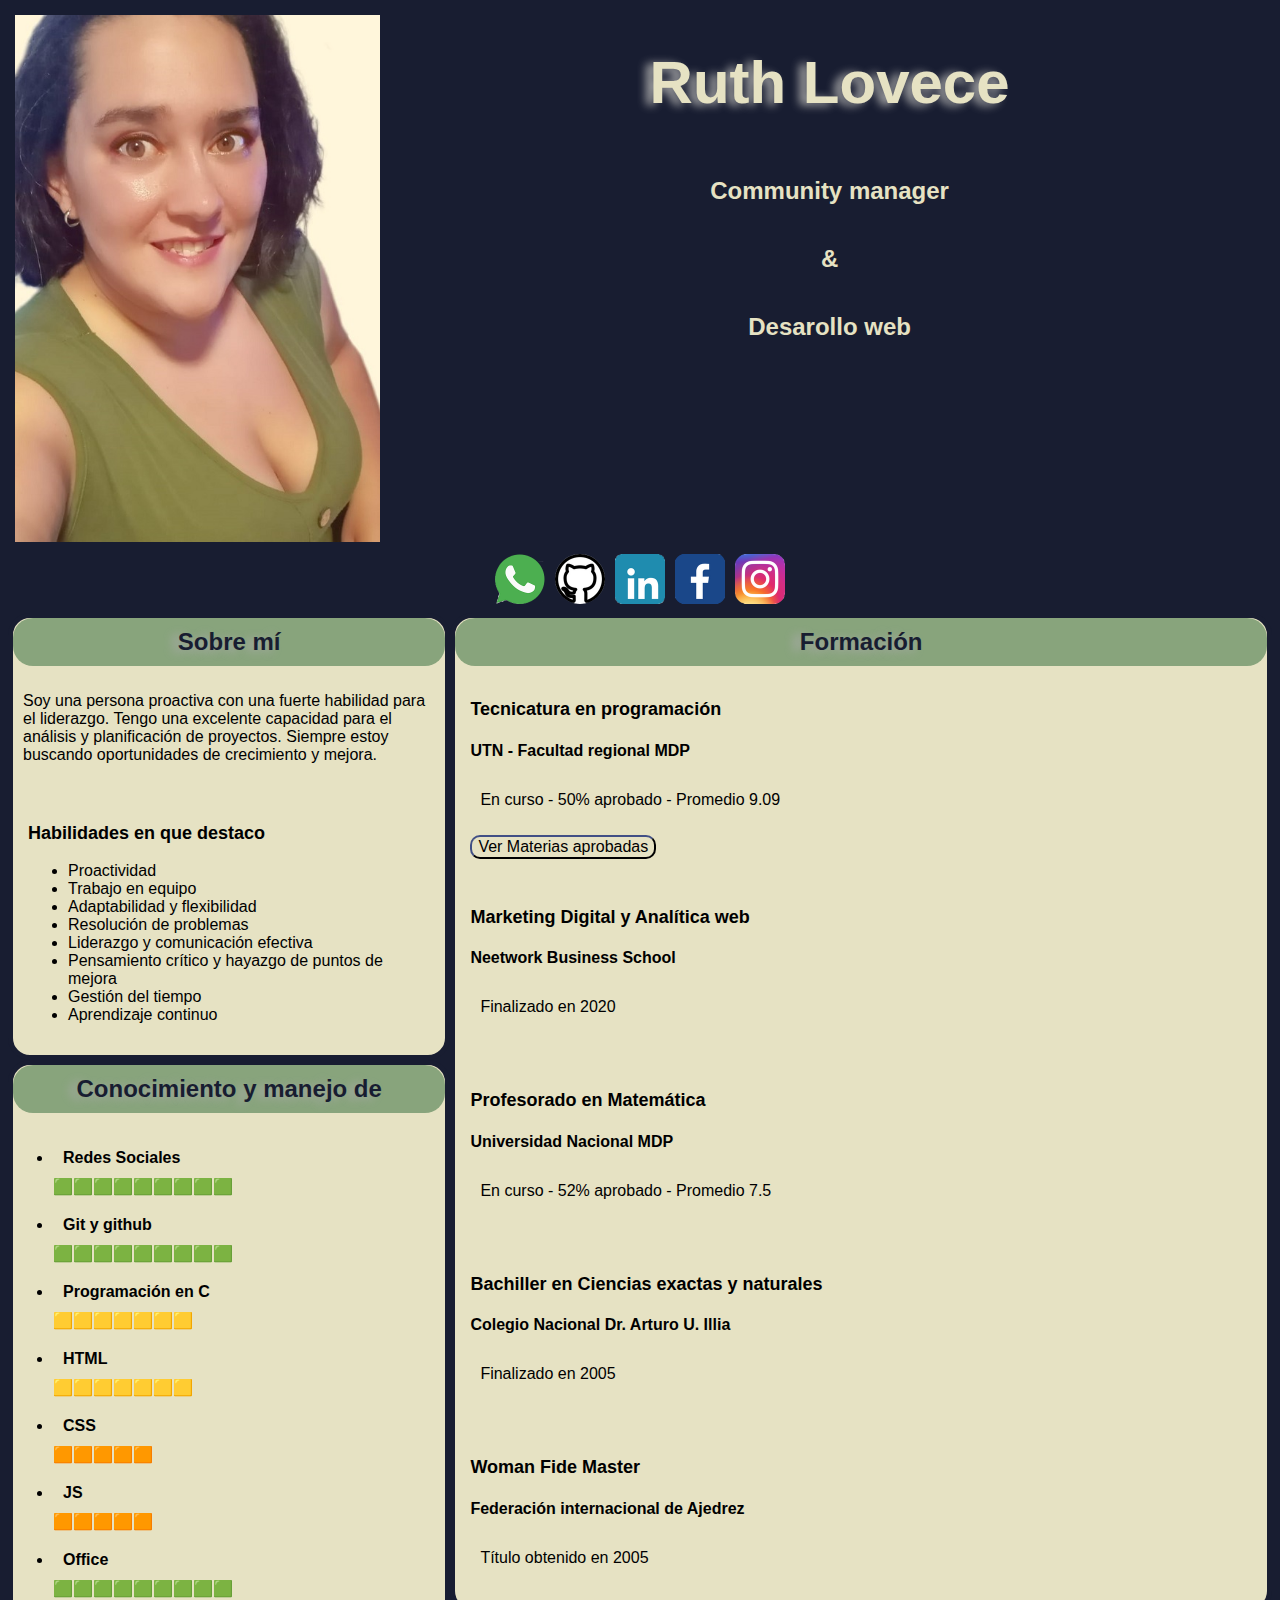
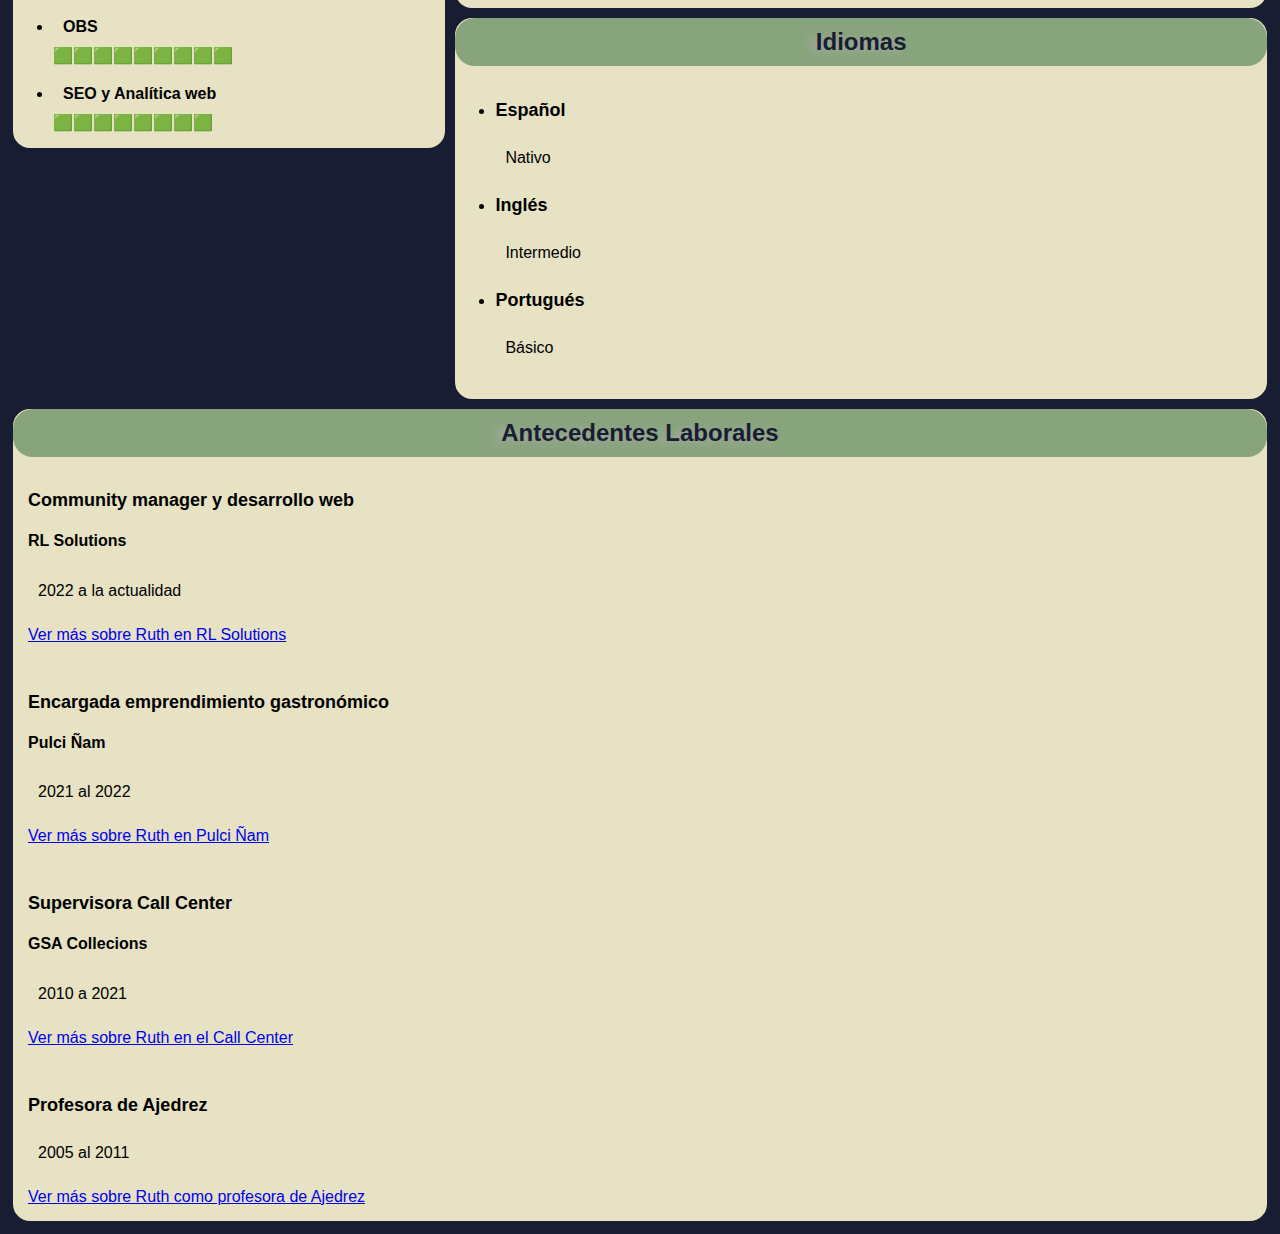
==== index.html @ 18d8d047 "Corrijo nombre archivo" ====
<!DOCTYPE html>
<html lang="es">
<head>
    <meta charset="UTF-8">
    <meta http-equiv="X-UA-Compatible" content="IE=edge">
    <link rel="stylesheet" href="CSS/style.css"> 
    <meta name="viewport" content="width=device-width, initial-scale=1.0">
    <title>Ruth Lovece</title>
</head>
<body>
    <header>
        <div id="inicio">
            <img id="imgPrincipal" src="Imagenes/Ruth Lovece.jpeg" alt="Foto Ruth Lovece">
            <div id="nombre">
                <h1>Ruth Lovece</h1>
                <h2> 
                    Community manager
                </h2>
                <h2> 
                    &
                </h2>
                <h2> 
                    Desarollo web
                </h2>
            </div>
        </div>
        <div id="rrss">
            <a href="https://wa.me/+5492291571508"><img src="Imagenes/WhatsApp.png" alt="Icono WhatsApp" ></a>
            <a href="https://github.com/rlovece"><img src="Imagenes/Git.png" alt="Icono github" ></a>
            <a href="https://www.linkedin.com/in/ruth-lovece/"><img src="Imagenes/in.png" alt="Icono linkedin" ></a>
            <a href="https://www.facebook.com/RL.Solutions.365"><img src="Imagenes/fb.png" alt="Icono facebook" ></a>
            <a href="https://www.instagram.com/rl.solutions.365/"><img src="Imagenes/instagram (1).png" alt="Icono Instagram" ></a>
        </div>
    </header>
    <div id="arriba">
        <div id="izquierda">
            <section class="apartado" id="sobre-mi">
                <h2>Sobre mí</h2>
                <p>
                    Soy una persona proactiva con una fuerte habilidad para el liderazgo. Tengo una excelente capacidad para el análisis  y planificación de proyectos. Siempre estoy buscando oportunidades de crecimiento y mejora.
                </p>
                <div id="habilidades">
                    <h3>Habilidades en que destaco</h3>
                    <ul>
                        <li>
                            Proactividad
                        </li>
                        <li>
                            Trabajo en equipo
                        </li>
                        <li>
                            Adaptabilidad y flexibilidad
                        </li>
                        <li>
                            Resolución de problemas
                        </li>
                        <li>
                            Liderazgo y comunicación efectiva
                        </li>
                        <li>
                            Pensamiento crítico y hayazgo de puntos de mejora
                        </li>
                        <li>
                            Gestión del tiempo
                        </li>
                        <li>
                            Aprendizaje continuo
                        </li>
                    </ul>
                </div>
            </section>

            <section class="apartado" id="conocimientos">
                <h2>Conocimiento y manejo de</h2>
                <ul>
                    <li>
                        <p class="itemConocimiento"><strong> Redes Sociales </strong> </p> 
                        <p class="barra">  🟩🟩🟩🟩🟩🟩🟩🟩🟩</p>
                    </li>
                    <li>
                        <p class="itemConocimiento"><strong> Git y github </strong> </p>
                        <p class="barra"> 🟩🟩🟩🟩🟩🟩🟩🟩🟩</p>
                    </li>
                    <li>
                        <p class="itemConocimiento"><strong> Programación en C </strong></p> 
                        <p class="barra"> 🟨🟨🟨🟨🟨🟨🟨</p>
                    </li>
                    <li>
                        <p class="itemConocimiento"><strong> HTML </strong> </p> 
                        <p class="barra"> 🟨🟨🟨🟨🟨🟨🟨</p>
                    </li>
                    <li>
                        <p class="itemConocimiento"><strong> CSS </strong> </p>
                        <p class="barra"> 🟧🟧🟧🟧🟧</p>
                    </li>
                    <li>
                        <p class="itemConocimiento"><strong> JS </strong></p>
                        <p class="barra"> 🟧🟧🟧🟧🟧</p>
                    </li>
                    <li>
                        <p class="itemConocimiento"><strong> Office </strong> </p>
                        <p class="barra"> 🟩🟩🟩🟩🟩🟩🟩🟩🟩</p>
                    </li>
                    <li>
                        <p class="itemConocimiento"><strong> OBS </strong> </p>
                        <p class="barra">🟩🟩🟩🟩🟩🟩🟩🟩🟩</p>
                    </li>
                    <li>
                        <p class="itemConocimiento"><strong> SEO y Analítica web </strong> </p>
                        <p class="barra">🟩🟩🟩🟩🟩🟩🟩🟩</p>
                    </li>
                </ul>
            </section>
        </div>
        <div id="derecha">
            <section class="apartado" id="formacion" >
                <h2>Formación</h2>
                <div id="item-formacion">
                    <h3>Tecnicatura en programación</h3>
                    <h4 id="instituto"> UTN -  Facultad regional MDP</h4>
                    <p id="estado-formación"> En curso - 50% aprobado - Promedio 9.09</p>
                    <button id="ver-Materias">Ver Materias aprobadas</button>
                    <button id="ocultar-Materias">Ocultar Materias</button>
                    <img id="materiasUTN" src="Imagenes/materiasAprobadas.png" alt="materias aprobradas UTN">
                </div>

                <div id="item-formacion">
                    <h3>Marketing Digital y Analítica web</h3>
                    <h4 id="instituto"> Neetwork Business School </h4>
                    <p id="estado-formación"> Finalizado en 2020</p>
                </div>

                <div id="item-formacion">
                    <h3>Profesorado en Matemática</h3>
                    <h4 id="instituto"> Universidad Nacional MDP </h4>
                    <p id="estado-formación"> En curso - 52% aprobado - Promedio 7.5</p>
                </div>

                <div id="item-formacion">
                    <h3>Bachiller en Ciencias exactas y naturales</h3>
                    <h4 id="instituto"> Colegio Nacional Dr. Arturo U. Illia </h4>
                    <p id="estado-formación"> Finalizado en 2005</p>
                </div>

                <div id="item-formacion">
                    <h3>Woman Fide Master</h3>
                    <h4 id="instituto"> Federación internacional de Ajedrez </h4>
                    <p id="estado-formación"> Título obtenido en 2005</p>
                </div>
            </section>
            <section class="apartado" id="idiomas">
                <h2>Idiomas</h2>
                <ul>
                    <li>
                        <h3>Español</h3>
                        <p>Nativo</p>
                    </li>
                    <li>
                        <h3>Inglés</h3>
                        <p>Intermedio</p>
                    </li>
                    <li>
                        <h3>Portugués</h3>
                        <p>Básico</p>
                    </li>
                </ul>
            </section>
        </div>
    </div>
    <div id="abajo">
        <section class="apartado" id="laboral" >
            <h2>Antecedentes Laborales</h2>
            <div id="item-laboral">
                <h3>Community manager y desarrollo web</h3>
                <h4 id="lugar-laboral"> RL Solutions</h4>
                <p id="fecha-laboral"> 2022 a la actualidad</p>
                <a href="RuthEnRLSOlutions.html"> Ver más sobre Ruth en RL Solutions</a>
            </div>

            <div id="item-laboral">
                <h3>Encargada emprendimiento gastronómico</h3>
                <h4 id="lugar-laboral">Pulci Ñam</h4>
                <p id="fecha-laboral"> 2021 al 2022</p>
                <a href="RuthEnPulciÑam.html"> Ver más sobre Ruth en Pulci Ñam</a>
            </div>

            <div id="item-laboral">
                <h3>Supervisora Call Center</h3>
                <h4 id="lugar-laboral">GSA Collecions</h4>
                <p id="fecha-laboral">2010 a 2021</p>
                <a href="RuthEnCallCenter.html"> Ver más sobre Ruth en el Call Center</a>
            </div>

            <div id="item-laboral">
                <h3>Profesora de Ajedrez</h3>
                <p id="fecha-laboral">2005 al 2011</p>
                <a href="RuthEnClasesAjedrez.html"> Ver más sobre Ruth como profesora de Ajedrez</a>
            </div>
        </section>
    </div>

    <script src ="js/RuthCV.js"></script>
</body>
</html>
---- CSS/style.css ----
* {
    box-sizing: border-box;
    font-family: 'Lucida Sans', 'Lucida Sans Regular', 'Lucida Grande', 'Lucida Sans Unicode', Geneva, Verdana, sans-serif;
}

header{
    display: flex;
    flex-direction: column;
}

#inicio {
    display: flex;
    flex-direction: row;
    background-color: #181D31; ;
}

#nombre {
    display: flex;
    flex-direction: column;
    align-items: center;
    background-color: #181D31; ;
    color: #E6E2C3;
    width: 70%;
}

#imgPrincipal {
    display: block;
    margin: auto;
    padding: 7px;
    width: 30%;
}

h1 {
    font-size: 60px;
    text-shadow: -7px 2px 10px #aaa;
}

body {
    background-color: #181D31;
}

#arriba {
    display: flex;
    flex-direction: row;
}

#izquierda {
    width: 35%;
}

#derecha {
    width: 65%;
}

#rrss {
    display: flex;
    flex-direction: row;
    justify-content: center;
    background-color: #181D31; ;
}

#rrss img {
    width: 60px;
    padding: 5px;
}

.apartado {
    display: flex;
    flex-direction: column;
    background-color: #E6E2C3;
    border: 5px;
    border-style: solid;
    border-radius: 22px;
    border-color: #181D31;
}

.apartado h2 {
    display: flex;
    justify-content: center;
    text-shadow: -7px 2px 10px #aaa;
    color: #181D31;
    background-color: #88A47C;
    margin: 0px;
    padding: 10px;
    border-radius: 20px;
}

h3 {
    font-size: 18px;
}

#habilidades {
    font-size: 16px;
    padding: 15px;
}

p {
    font-size: 16px;
    padding: 10px;
}

#item-formacion {
    padding: 15px;
}

#item-laboral{
    padding: 15px;
}

button{
    display: flex;
    flex-direction: row;
    align-items: center;
    border-color: #181D31;
    font-size: medium;
    background: #E6E2C3;
    border-radius: 10px;
}

button img {
    width: 30px;
}

#materiasAp {
    width: 95%;
    margin: 20px;
    border-radius: 10px;
}

.itemConocimiento {
    margin-top: 10px;
    margin-bottom: 0px;
}

.barra {
    margin: 0px;
    padding: 0px;
}


@media (max-width: 700px) {
    #imgPrincipal {
        width: 40%;
    }
    h1 {
        font-size: 40px;
    }
    h2 {
        font-size: 20px;
    }
    #arriba {
        flex-direction: column;
    }
    #izquierda {
        width: 100%;
    }
    
    #derecha {
        width: 100%;
    }
    
}

@media (max-width: 453px) {
    h1 {
        font-size: 20px;
    }
    h2 {
        font-size: 12px;
    }
    #rrss img {
        width: 45px;
        padding: 5px;
    }
}
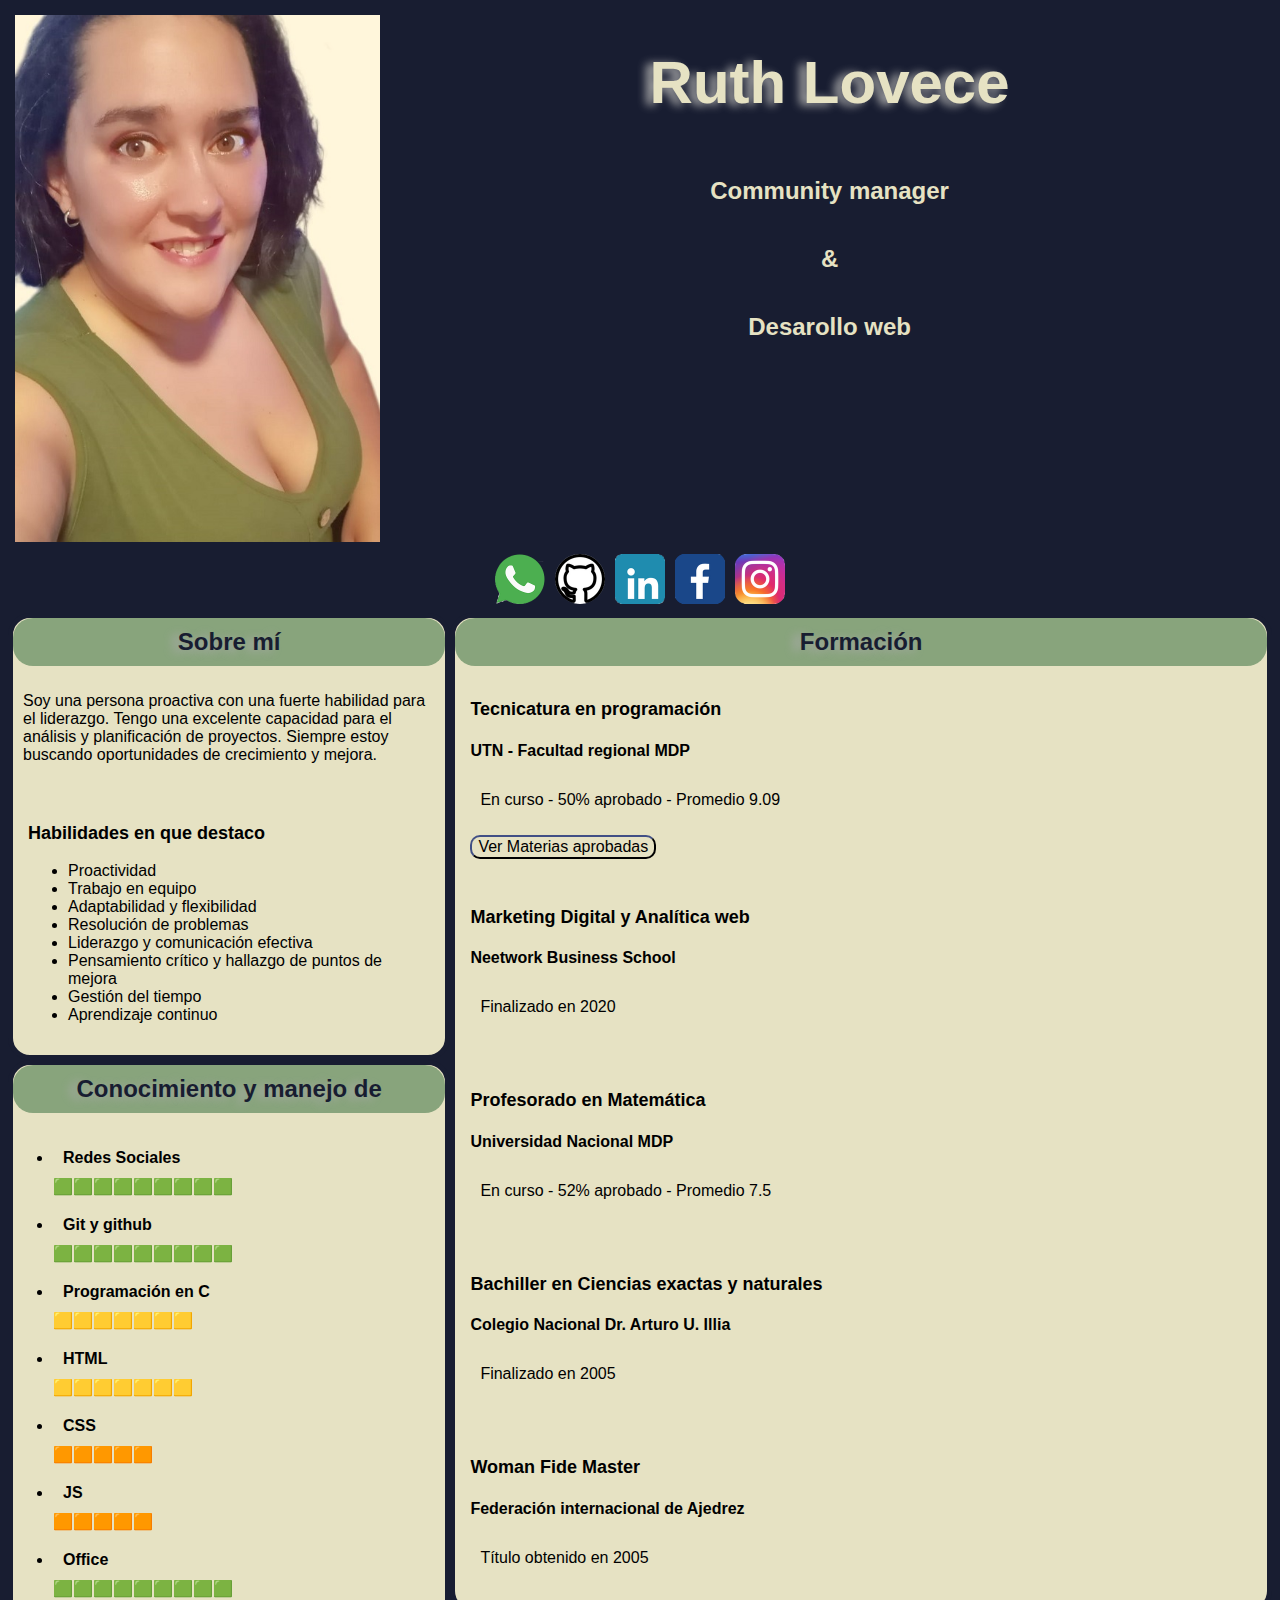
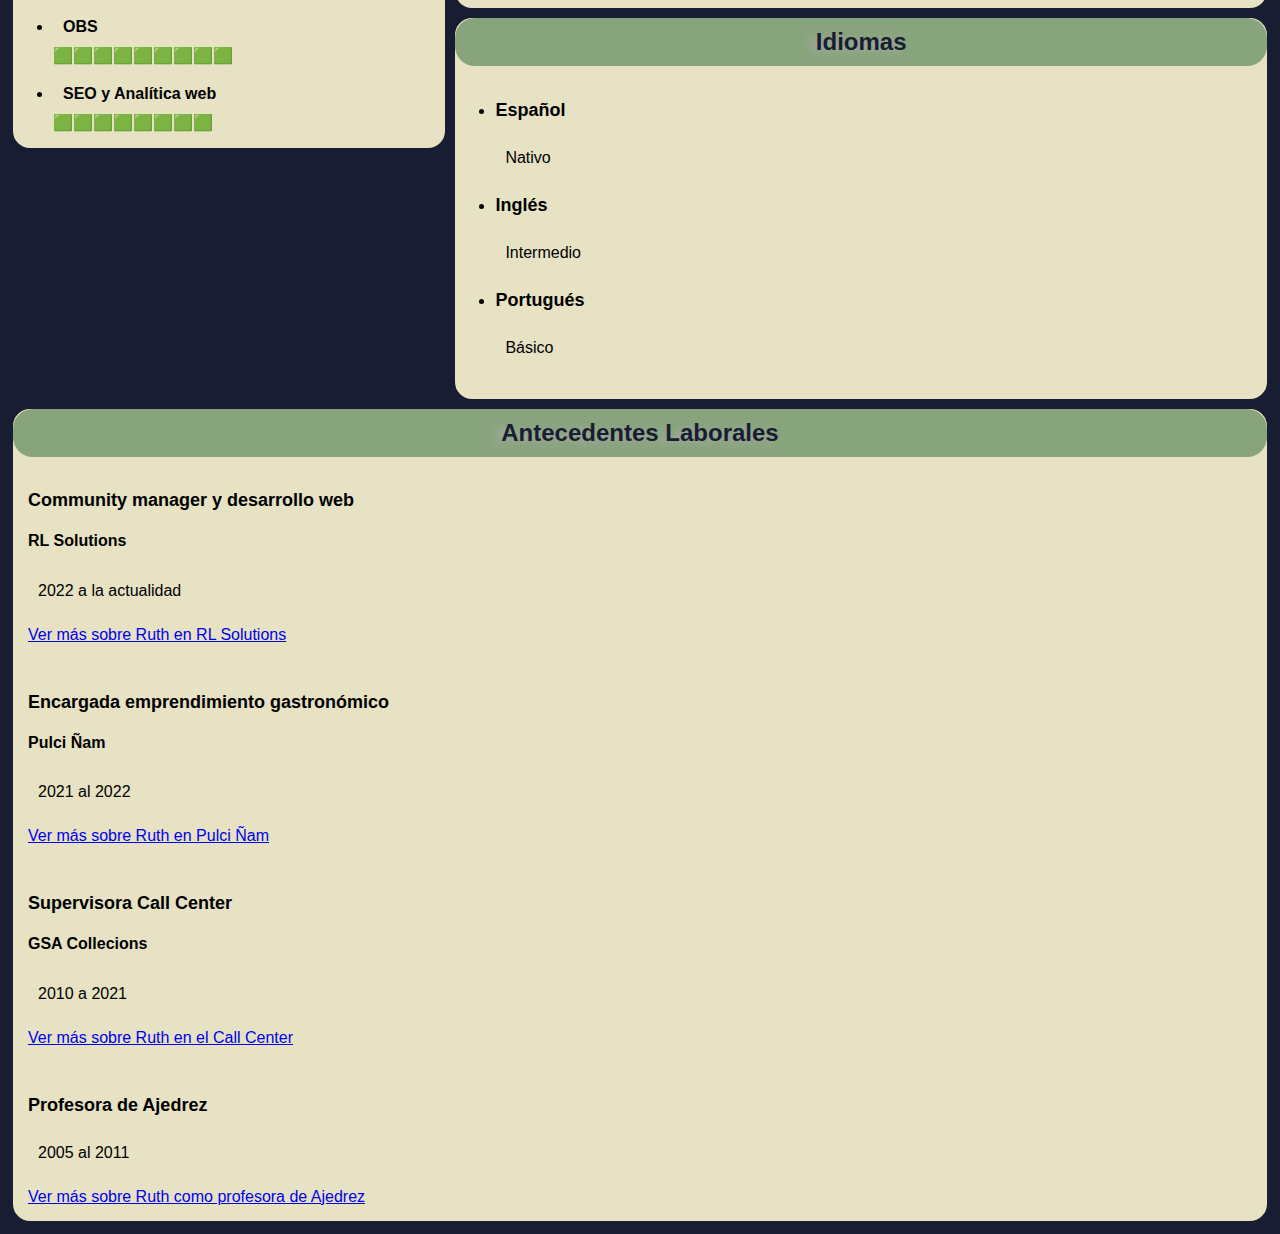
==== commit 523850c2: "corrijo error ortográfico" ====
--- a/index.html
+++ b/index.html
@@ -58,7 +58,7 @@
                             Liderazgo y comunicación efectiva
                         </li>
                         <li>
-                            Pensamiento crítico y hayazgo de puntos de mejora
+                            Pensamiento crítico y hallazgo de puntos de mejora
                         </li>
                         <li>
                             Gestión del tiempo
@@ -201,4 +201,4 @@
 
     <script src ="js/RuthCV.js"></script>
 </body>
-</html>+</html>
--- a/CSS/style.css
+++ b/CSS/style.css
@@ -166,9 +166,6 @@
     h1 {
         font-size: 20px;
     }
-    h2 {
-        font-size: 12px;
-    }
     #rrss img {
         width: 45px;
         padding: 5px;
